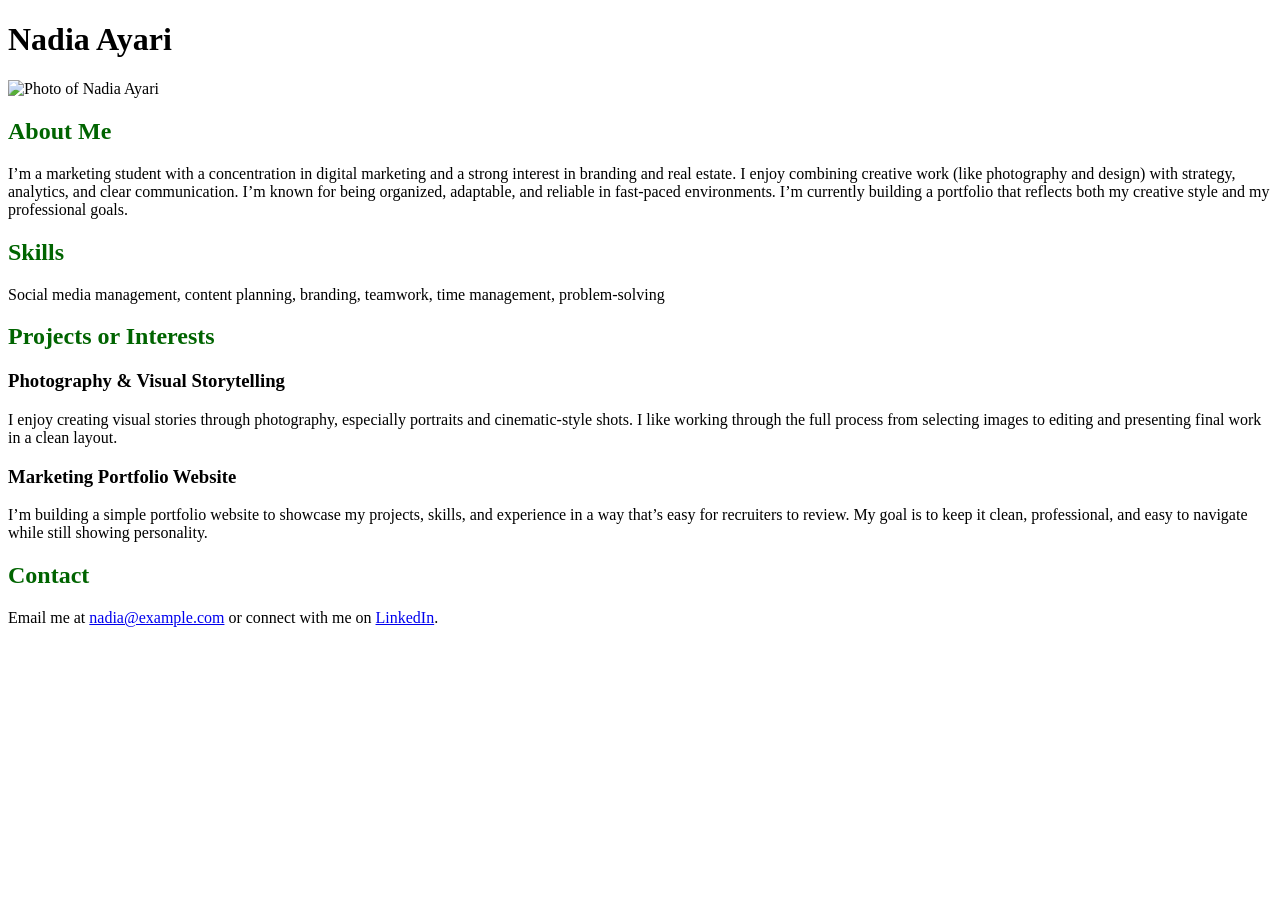
==== assignment/assignment2/index.html @ 06c80796 "Create index.html" ====
<!DOCTYPE html>
<html lang="en">
<head>
  <meta charset="UTF-8">
  <meta name="viewport" content="width=device-width, initial-scale=1.0">
  <title>Nadia Ayari | Personal Profile</title>

  <!-- External CSS (must be inside head) -->
  <link rel="stylesheet" href="style.css">

  <!-- Embedded CSS: 1–3 rules, must override ONE external rule -->
  <style>
    h2 {
      color: darkgreen;
    }
  </style>
</head>

<body>
  <h1>Nadia Ayari</h1>

  <!-- Image must be inside assignment2 folder -->
  <img src="nadia.jpg" alt="Photo of Nadia Ayari" class="profile-img">

  <div class="section-box">
    <h2>About Me</h2>
    <p>
      I’m a marketing student with a concentration in digital marketing and a strong interest in branding and real estate.
      I enjoy combining creative work (like photography and design) with strategy, analytics, and clear communication.
      I’m known for being organized, adaptable, and reliable in fast-paced environments.
      I’m currently building a portfolio that reflects both my creative style and my professional goals.
    </p>
  </div>

  <div class="section-box">
    <h2>Skills</h2>
    <p>
      Social media management, content planning, branding, teamwork, time management, problem-solving
    </p>
  </div>

  <div class="section-box">
    <h2>Projects or Interests</h2>

    <h3>Photography & Visual Storytelling</h3>
    <p>
      I enjoy creating visual stories through photography, especially portraits and cinematic-style shots.
      I like working through the full process from selecting images to editing and presenting final work in a clean layout.
    </p>

    <h3>Marketing Portfolio Website</h3>
    <p>
      I’m building a simple portfolio website to showcase my projects, skills, and experience in a way that’s easy for recruiters to review.
      My goal is to keep it clean, professional, and easy to navigate while still showing personality.
    </p>
  </div>

  <div class="section-box">
    <h2>Contact</h2>
    <p>
      Email me at <a href="mailto:nadia@example.com">nadia@example.com</a>
      or connect with me on
      <a href="https://www.linkedin.com/" target="_blank" rel="noopener">LinkedIn</a>.
    </p>
  </div>
</body>
</html>
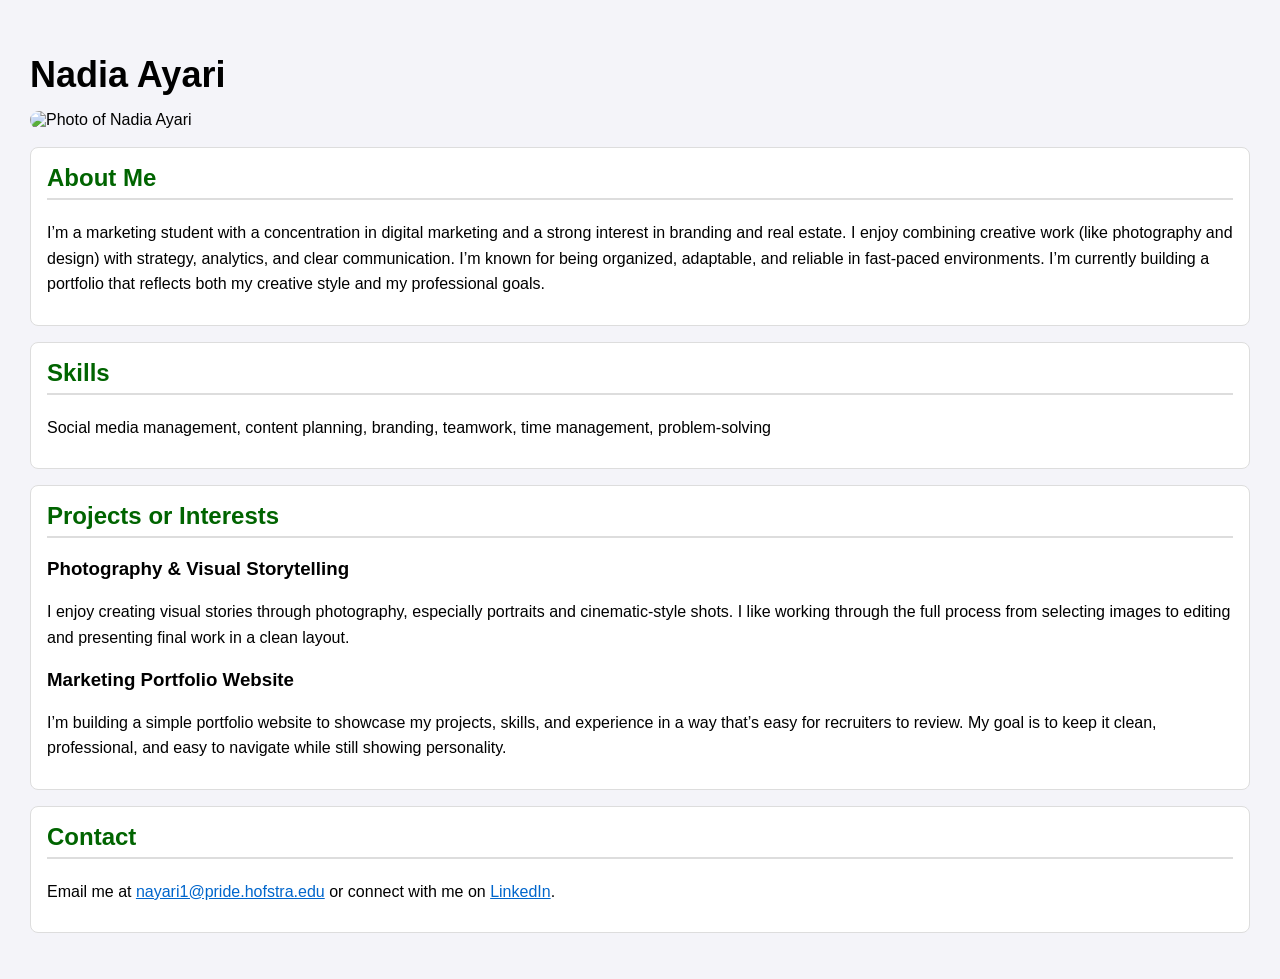
==== commit c2cfc402: "Update index.html" ====
--- a/assignment/assignment2/index.html
+++ b/assignment/assignment2/index.html
@@ -58,7 +58,7 @@
   <div class="section-box">
     <h2>Contact</h2>
     <p>
-      Email me at <a href="mailto:nadia@example.com">nadia@example.com</a>
+      Email me at <a href="mailto:nayari1@pride.hofstra.edu">nayari1@pride.hofstra.edu</a>
       or connect with me on
       <a href="https://www.linkedin.com/" target="_blank" rel="noopener">LinkedIn</a>.
     </p>
--- a/assignment/assignment2/style.css
+++ b/assignment/assignment2/style.css
@@ -0,0 +1,44 @@
+body {
+  font-family: Arial, Helvetica, sans-serif;
+  background-color: #f4f4f9;
+  margin: 0;
+  padding: 30px;
+}
+
+h1 {
+  font-size: 36px;
+  margin-bottom: 15px;
+}
+
+h2 {
+  color: #333; /* This will be overridden by the embedded CSS (h2 { color: darkgreen; }) */
+  border-bottom: 2px solid #ddd;
+  padding-bottom: 6px;
+  margin-top: 0;
+}
+
+p {
+  line-height: 1.6;
+  margin-bottom: 12px;
+}
+
+a {
+  color: #0066cc;
+}
+
+/* Reusable class (must be used at least twice in HTML) */
+.section-box {
+  background: white;
+  border: 1px solid #ddd;
+  padding: 16px;
+  margin-bottom: 16px;
+  border-radius: 8px;
+}
+
+.profile-img {
+  width: 180px;
+  height: auto;
+  border-radius: 10px;
+  display: block;
+  margin-bottom: 18px;
+}
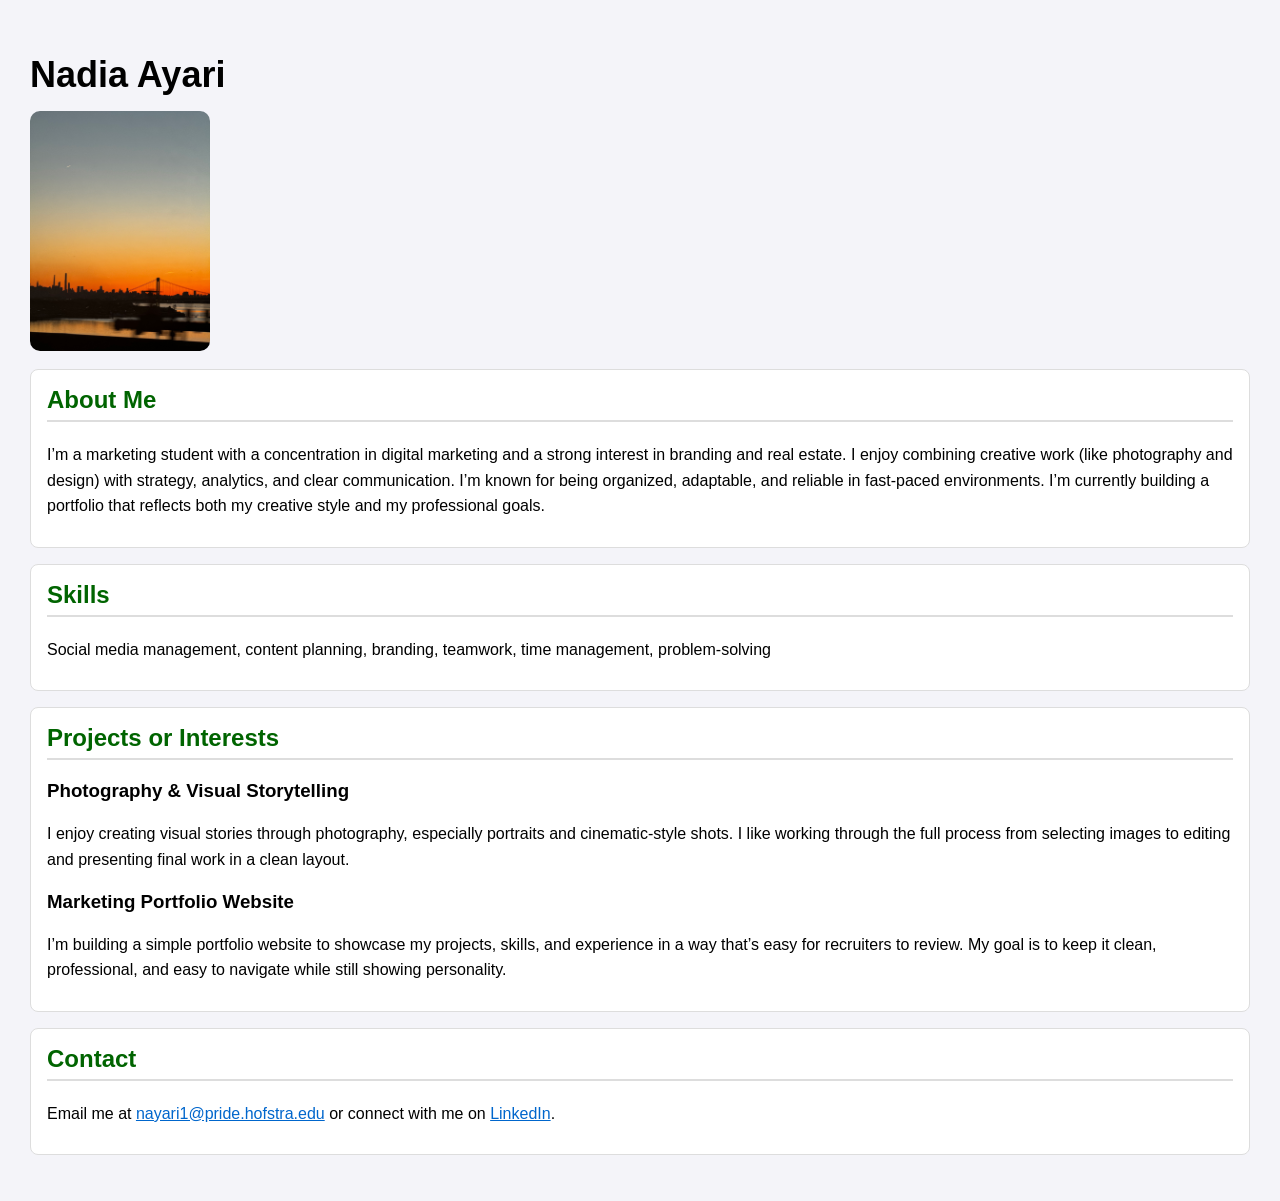
==== commit 1cd4d856: "Update index.html" ====
--- a/assignment/assignment2/index.html
+++ b/assignment/assignment2/index.html
@@ -60,7 +60,7 @@
     <p>
       Email me at <a href="mailto:nayari1@pride.hofstra.edu">nayari1@pride.hofstra.edu</a>
       or connect with me on
-      <a href="https://www.linkedin.com/" target="_blank" rel="noopener">LinkedIn</a>.
+      <a href="https://www.linkedin.com/in/nadia-ayari-9001a0279" target="_blank" rel="noopener">LinkedIn</a>.
     </p>
   </div>
 </body>
